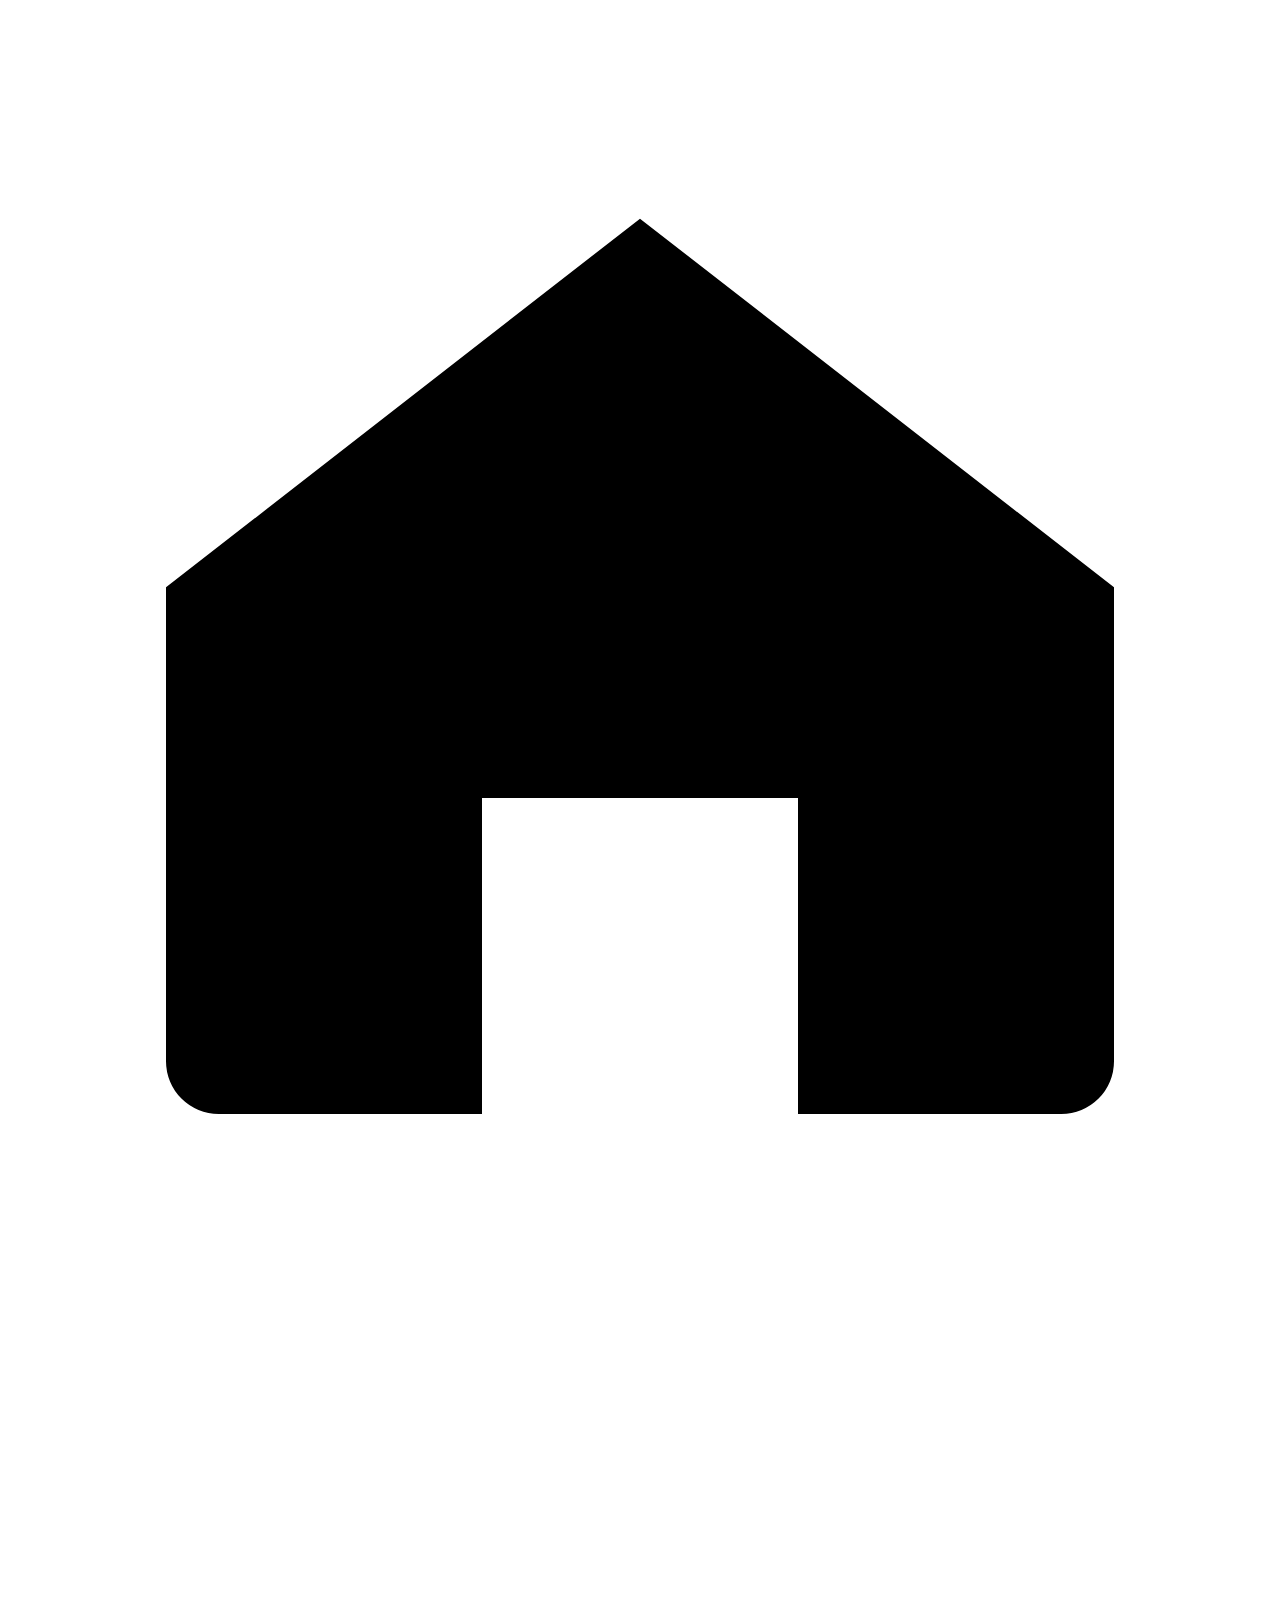
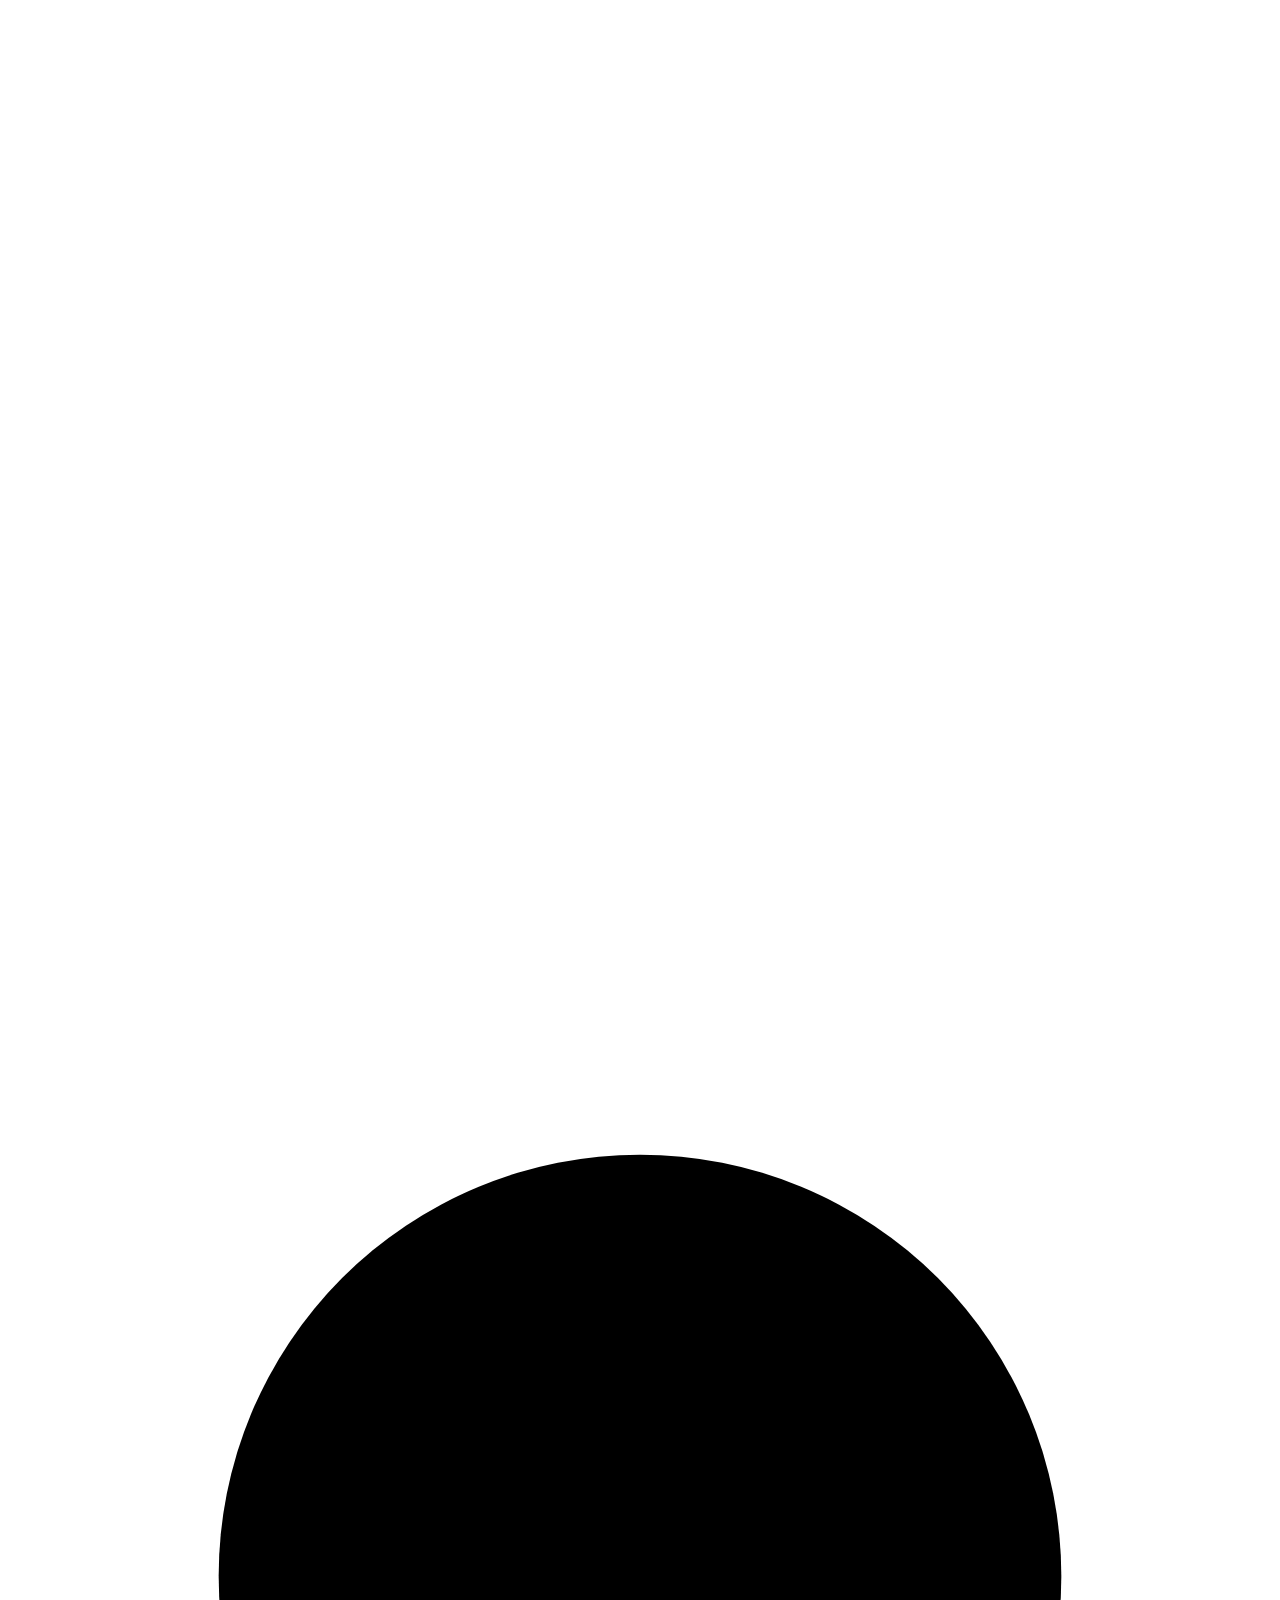
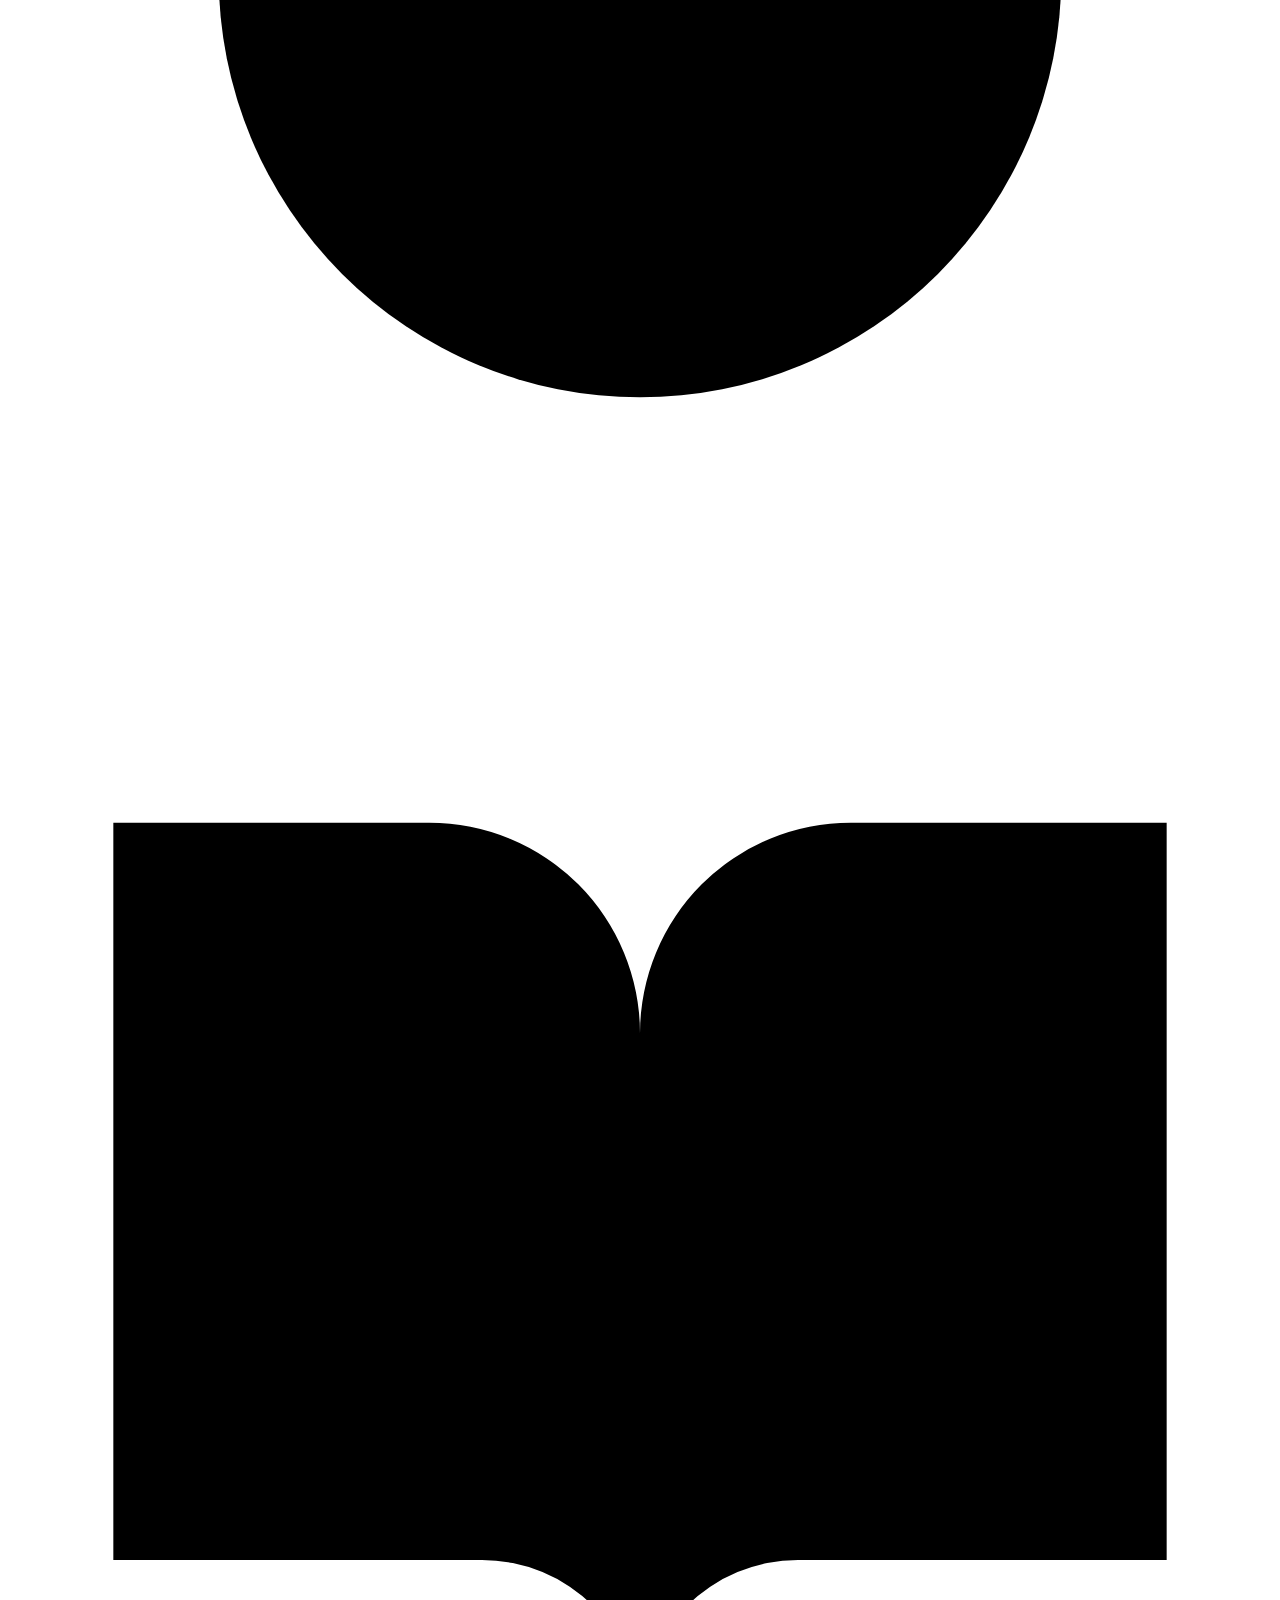
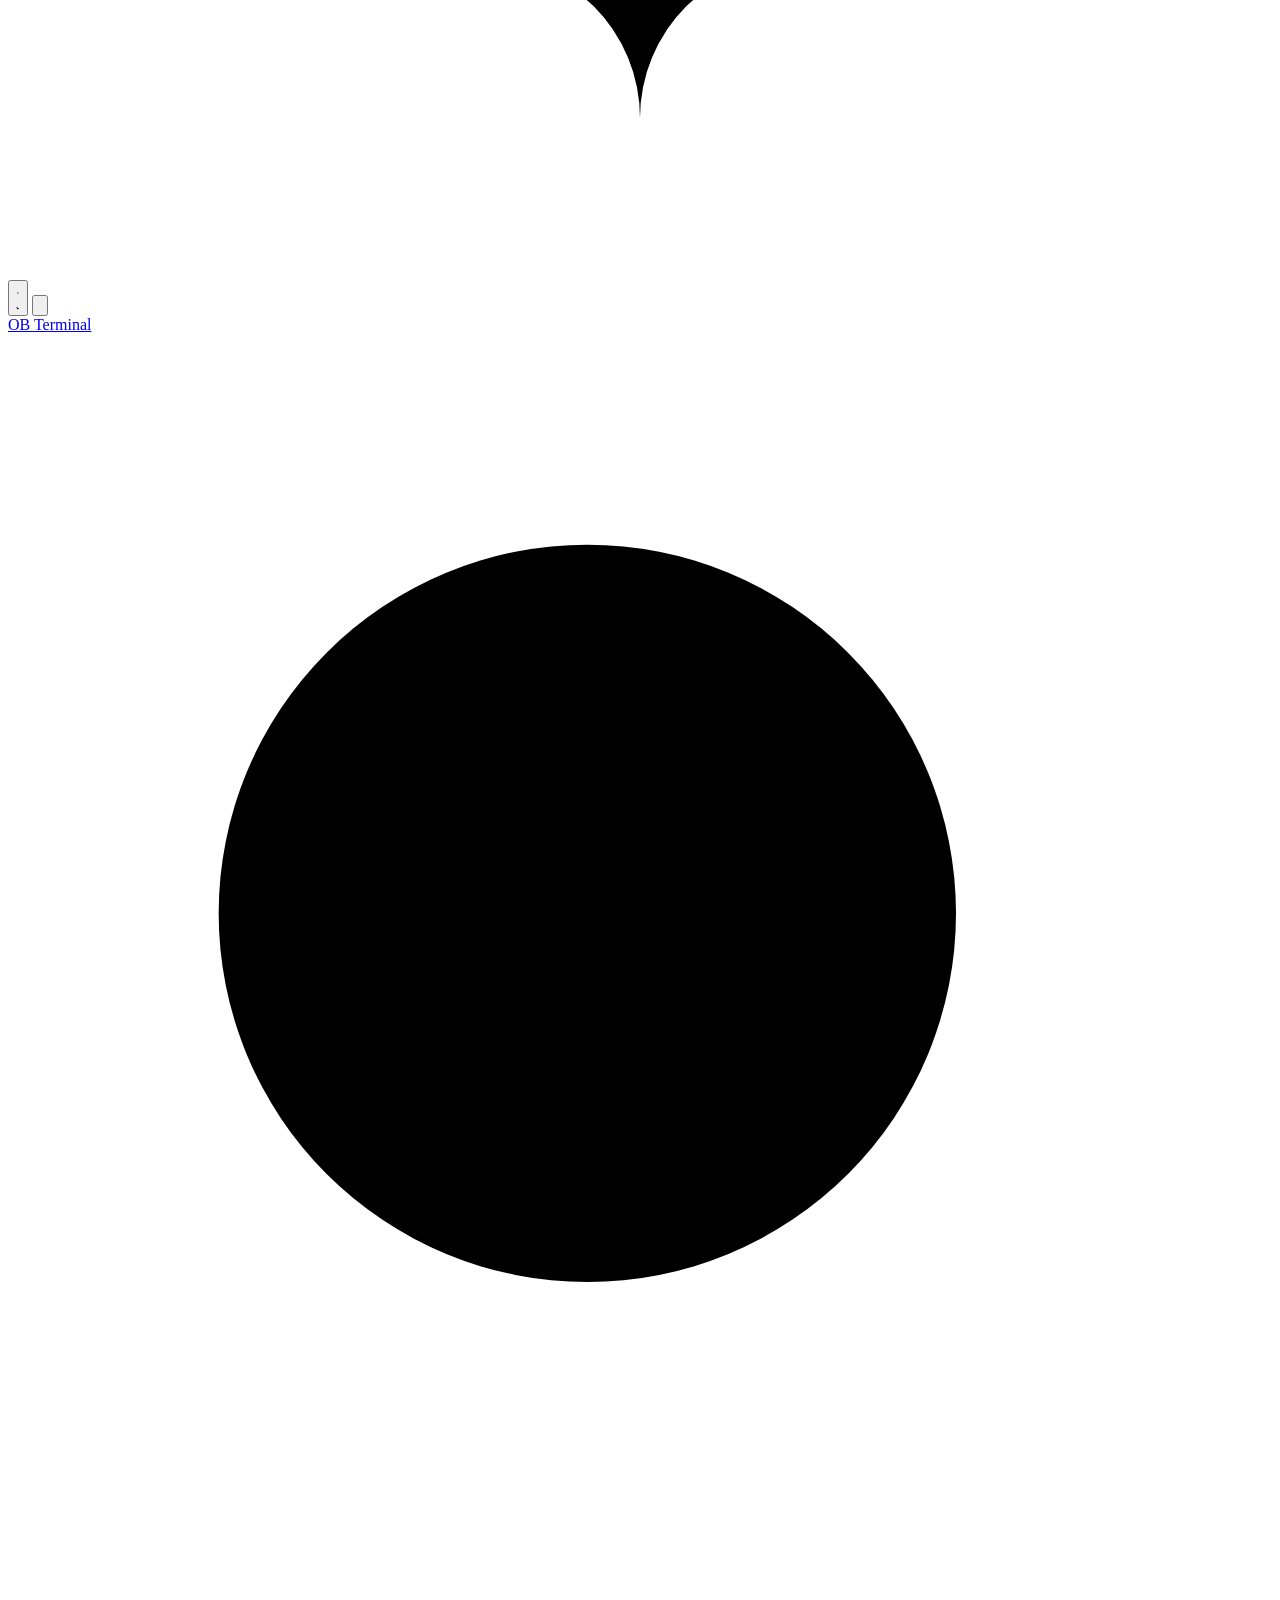
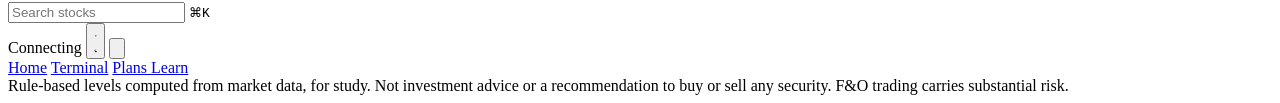
==== src/main/resources/static/index.html @ 44ce97e2 "OB Terminal: F&O order-block screener with trade plans and Learn guide Kotlin/Ktor server with Upsto" ====
<!doctype html>
<html lang="en" data-theme="dark">
<head>
  <meta charset="utf-8">
  <meta name="viewport" content="width=device-width, initial-scale=1, viewport-fit=cover">
  <title>OB Terminal</title>
  <meta name="color-scheme" content="dark light">
  <link rel="icon" href="data:image/svg+xml,%3Csvg xmlns='http://www.w3.org/2000/svg' viewBox='0 0 16 16'%3E%3Crect width='16' height='16' rx='4' fill='%230e121a'/%3E%3Cpath d='M4 11h3V5H4zM9 9h3V5H9z' fill='%2334d399'/%3E%3Cpath d='M9 11h3V9H9z' fill='%23f87171'/%3E%3C/svg%3E">
  <link rel="preconnect" href="https://fonts.googleapis.com">
  <link rel="preconnect" href="https://fonts.gstatic.com" crossorigin>
  <link rel="stylesheet" href="https://fonts.googleapis.com/css2?family=Barlow+Condensed:wght@600;700&family=Inter+Tight:wght@400;500;600;700&family=JetBrains+Mono:wght@400;500;600;700&display=swap">
  <link rel="stylesheet" href="/css/app.css">
  <link rel="stylesheet" href="/css/terminal.css">
  <script>try { const t = localStorage.getItem('ob:theme'); if (t) document.documentElement.dataset.theme = t; } catch (e) {}</script>
</head>
<body>
  <aside class="rail" aria-label="Main">
    <a class="logo" href="#/" aria-label="OB Terminal home"><span class="mark"></span></a>
    <nav>
      <a href="#/" data-nav="home" title="Home" aria-label="Home">
        <svg viewBox="0 0 24 24"><path d="M3 11l9-7 9 7v9a1 1 0 0 1-1 1h-5v-6H9v6H4a1 1 0 0 1-1-1z"/></svg>
      </a>
      <a href="#/terminal" data-nav="terminal" title="Terminal" aria-label="Terminal">
        <svg viewBox="0 0 24 24"><path d="M5 20V10M10 20V4M15 20v-7M20 20V8"/></svg>
      </a>
      <a href="#/plans" data-nav="plans" title="Trade plans" aria-label="Trade plans">
        <svg viewBox="0 0 24 24"><circle cx="12" cy="12" r="8"/><circle cx="12" cy="12" r="4"/><path d="M12 2v3M12 19v3M2 12h3M19 12h3"/></svg>
        <span class="dot-badge" data-plans-badge hidden></span>
      </a>
      <a href="#/learn" data-nav="learn" title="Learn F&amp;O" aria-label="Learn F&amp;O">
        <svg viewBox="0 0 24 24"><path d="M2 4h6a4 4 0 0 1 4 4v13a3 3 0 0 0-3-3H2z"/><path d="M22 4h-6a4 4 0 0 0-4 4v13a3 3 0 0 1 3-3h7z"/></svg>
      </a>
    </nav>
    <div class="rail-foot">
      <button class="icon-btn" data-theme-toggle title="Switch theme" aria-label="Switch theme">
        <svg class="i-sun" viewBox="0 0 24 24"><circle cx="12" cy="12" r="4"/><path d="M12 2v2M12 20v2M4.9 4.9l1.4 1.4M17.7 17.7l1.4 1.4M2 12h2M20 12h2M4.9 19.1l1.4-1.4M17.7 6.3l1.4-1.4"/></svg>
        <svg class="i-moon" viewBox="0 0 24 24"><path d="M20 14.5A8 8 0 0 1 9.5 4a8 8 0 1 0 10.5 10.5z"/></svg>
      </button>
      <button class="icon-btn" data-open-settings title="Risk per trade" aria-label="Risk per trade">
        <svg viewBox="0 0 24 24"><path d="M4 7h10M18 7h2M4 17h4M12 17h8"/><circle cx="16" cy="7" r="2"/><circle cx="10" cy="17" r="2"/></svg>
      </button>
    </div>
  </aside>

  <div class="app">
    <header class="top">
      <a class="brand" href="#/"><span class="mark"></span><span>OB Terminal</span></a>
      <label class="search">
        <svg viewBox="0 0 24 24"><circle cx="11" cy="11" r="7"/><path d="M20 20l-4-4"/></svg>
        <input id="search" placeholder="Search stocks" autocomplete="off" spellcheck="false" aria-label="Search any F&amp;O stock">
        <kbd>⌘K</kbd>
      </label>
      <div class="spacer"></div>
      <span id="mkt" class="pill"><i></i><span>Connecting</span></span>
      <span id="clock" class="clock num"></span>
      <a id="connect" class="btn" href="/login/upstox" hidden>Connect Upstox</a>
      <button class="icon-btn m-only" data-theme-toggle aria-label="Switch theme">
        <svg class="i-sun" viewBox="0 0 24 24"><circle cx="12" cy="12" r="4"/><path d="M12 2v2M12 20v2M4.9 4.9l1.4 1.4M17.7 17.7l1.4 1.4M2 12h2M20 12h2M4.9 19.1l1.4-1.4M17.7 6.3l1.4-1.4"/></svg>
        <svg class="i-moon" viewBox="0 0 24 24"><path d="M20 14.5A8 8 0 0 1 9.5 4a8 8 0 1 0 10.5 10.5z"/></svg>
      </button>
      <button class="icon-btn m-only" data-open-settings aria-label="Risk per trade">
        <svg viewBox="0 0 24 24"><path d="M4 7h10M18 7h2M4 17h4M12 17h8"/><circle cx="16" cy="7" r="2"/><circle cx="10" cy="17" r="2"/></svg>
      </button>
    </header>

    <nav class="tabs m-only" aria-label="Pages">
      <a href="#/" data-nav="home">Home</a>
      <a href="#/terminal" data-nav="terminal">Terminal</a>
      <a href="#/plans" data-nav="plans">Plans <span class="dot-badge" data-plans-badge hidden></span></a>
      <a href="#/learn" data-nav="learn">Learn</a>
    </nav>

    <div id="notice" class="notice" hidden></div>
    <main id="view"></main>
    <footer class="foot">Rule-based levels computed from market data, for study. Not investment advice or a recommendation to buy or sell any security. F&amp;O trading carries substantial risk.</footer>
  </div>

  <div id="scrim" class="scrim" hidden></div>
  <section id="pop" class="pop" hidden aria-label="Stock details">
    <div class="pop-card">
      <div class="pop-head"></div>
      <div class="pop-stats"></div>
      <div class="pop-chart"></div>
      <div class="pop-plan"></div>
      <div class="pop-foot"></div>
    </div>
  </section>

  <dialog id="settings" class="settings">
    <form method="dialog">
      <h3>Risk per trade</h3>
      <p>Position sizes in plans use this. Nothing leaves your browser.</p>
      <label>Trading capital (₹)<input name="capital" type="number" min="1000" step="1000" inputmode="numeric"></label>
      <label>Risk per trade (% of capital)<input name="risk" type="number" min="0.1" max="5" step="0.1" inputmode="decimal"></label>
      <div class="row"><button value="cancel" class="ghost">Cancel</button><button value="save" class="btn">Save</button></div>
    </form>
  </dialog>

  <script src="/vendor/lightweight-charts.standalone.production.js"></script>
  <script src="/js/core.js"></script>
  <script src="/js/stock.js"></script>
  <script src="/js/terminal.js"></script>
  <script src="/js/views.js"></script>
</body>
</html>
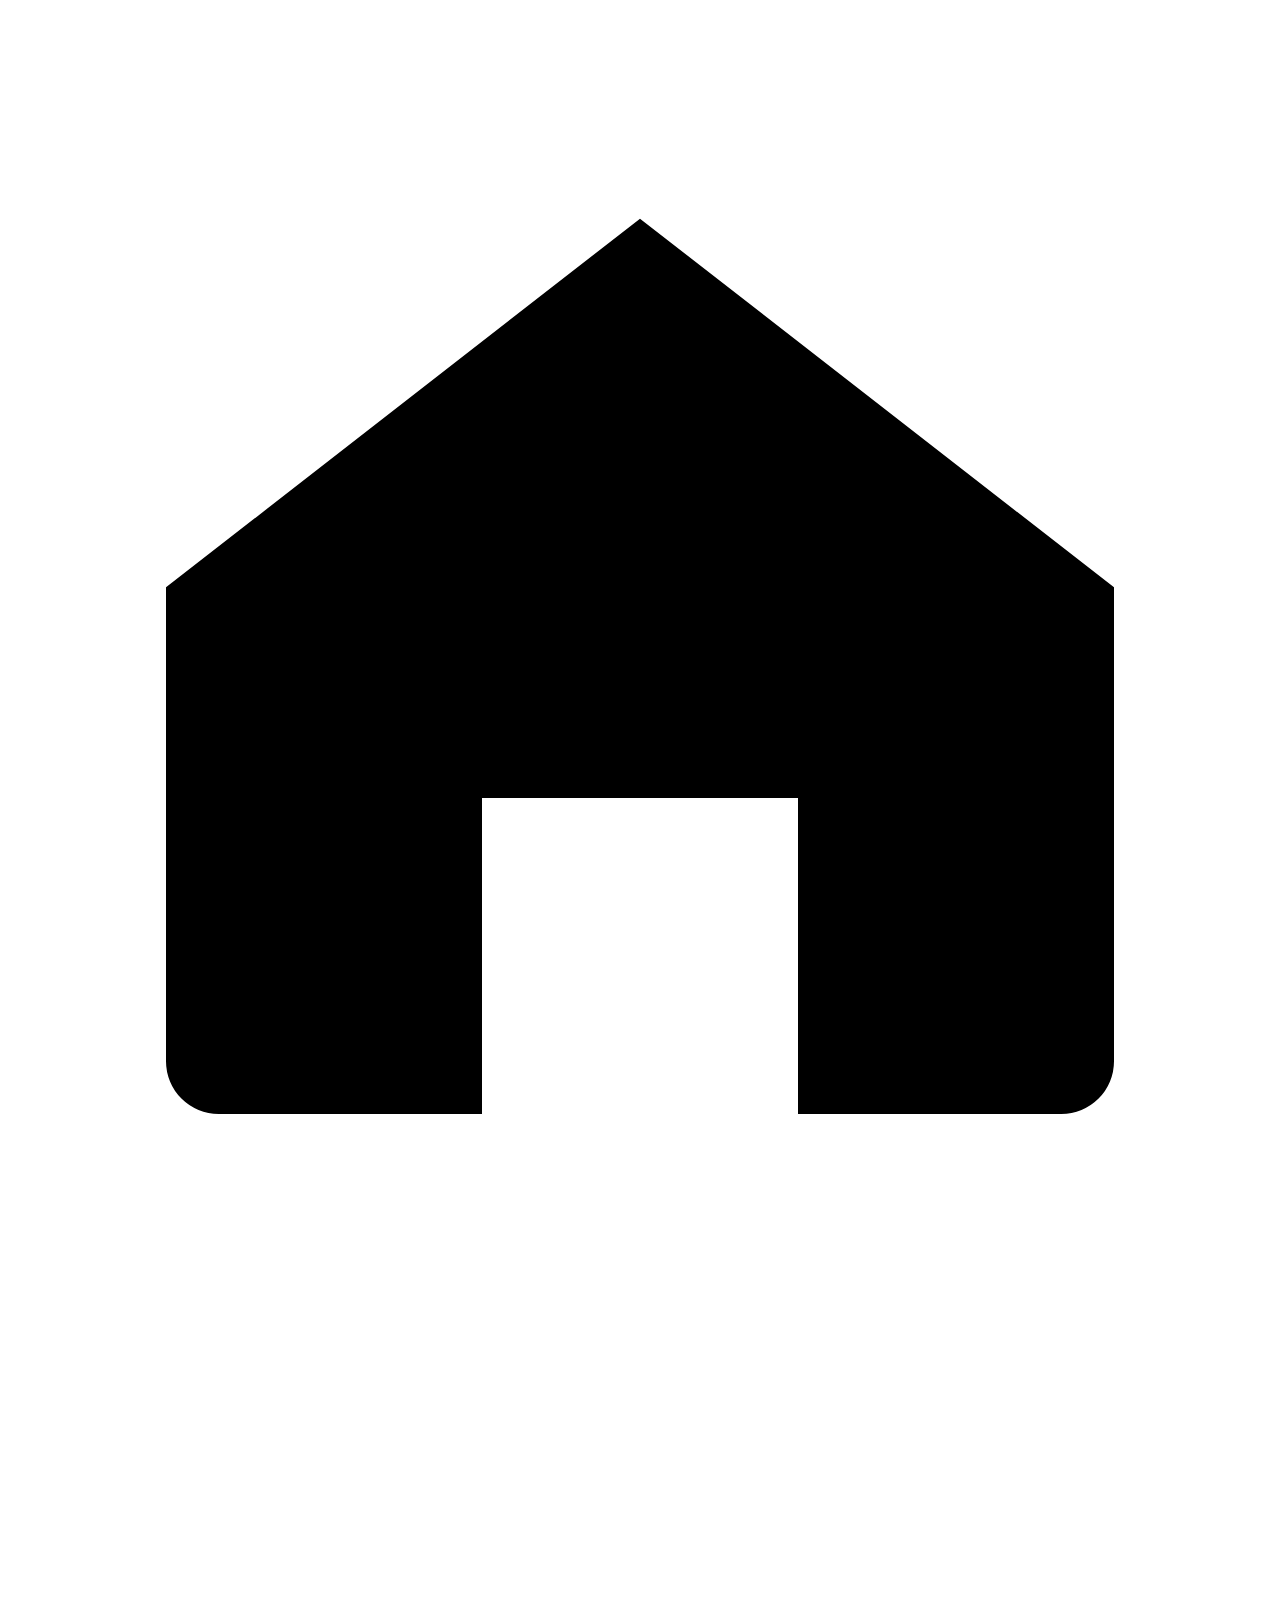
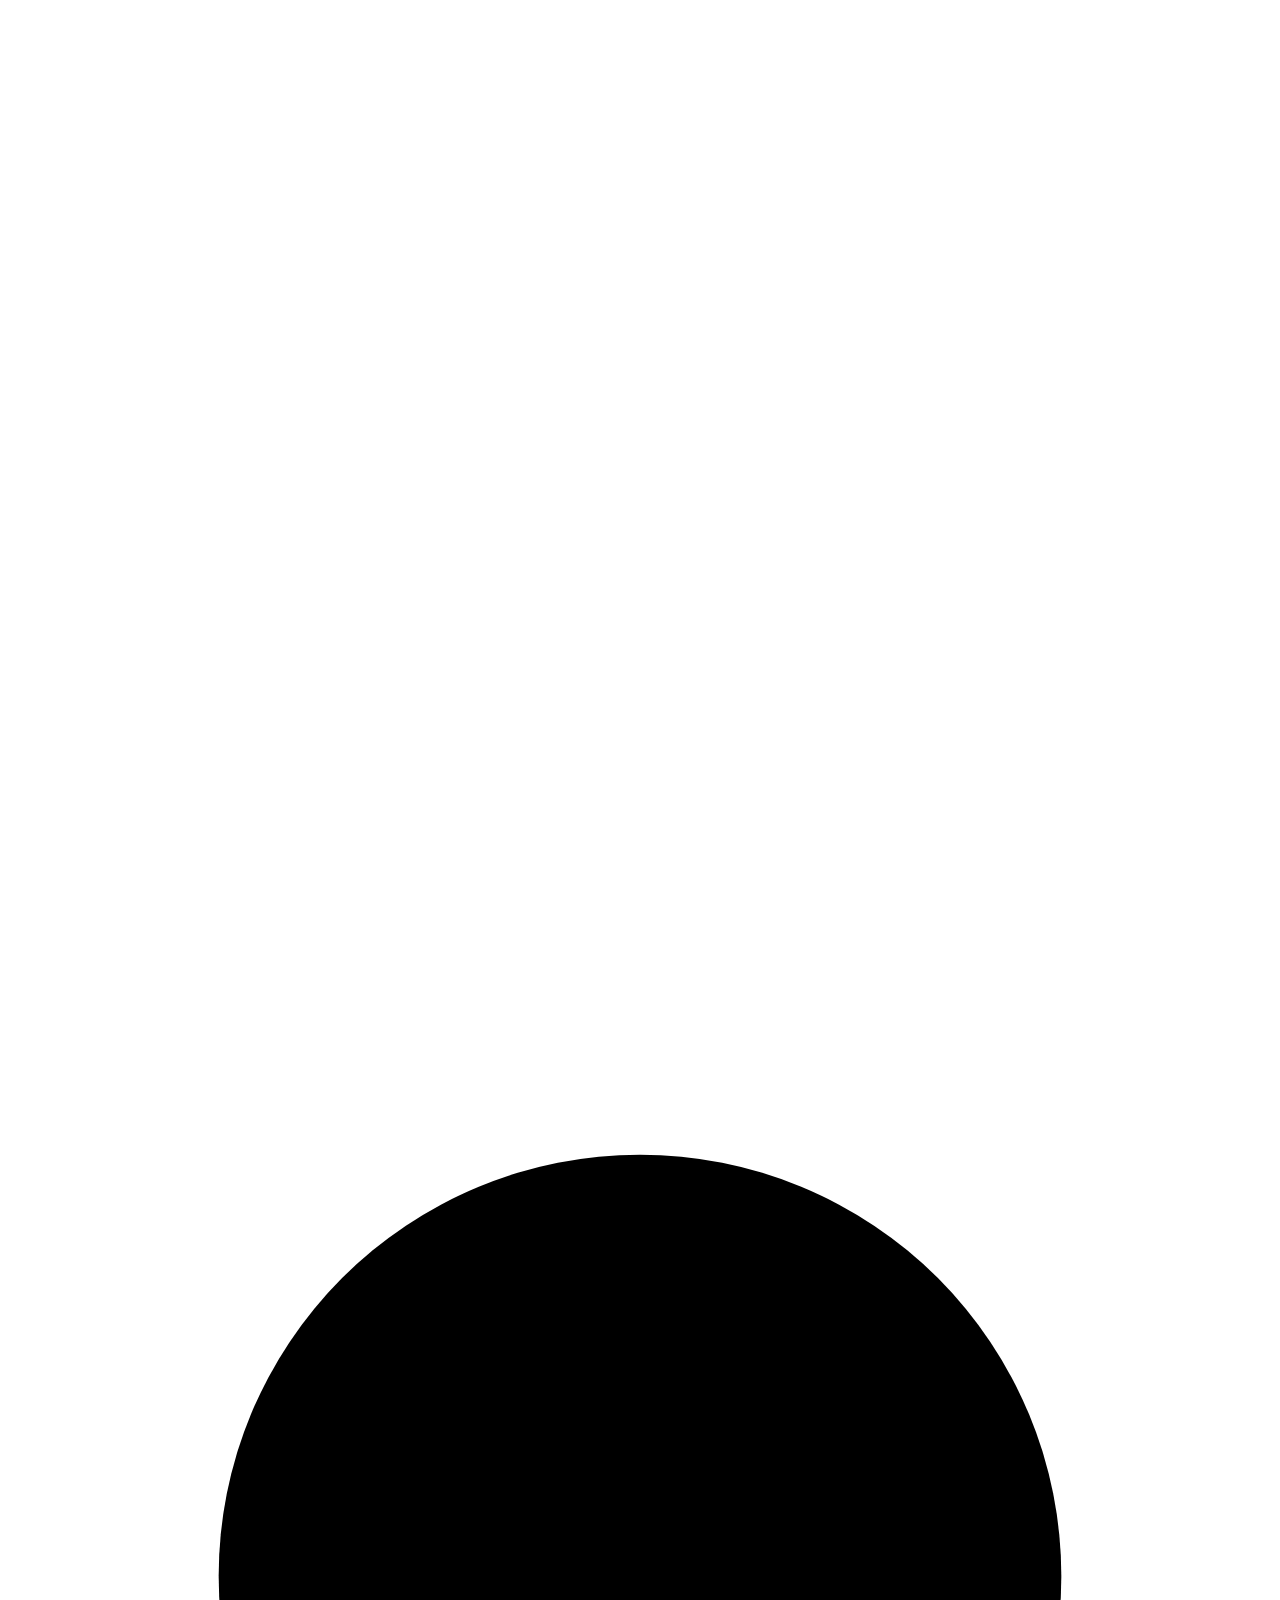
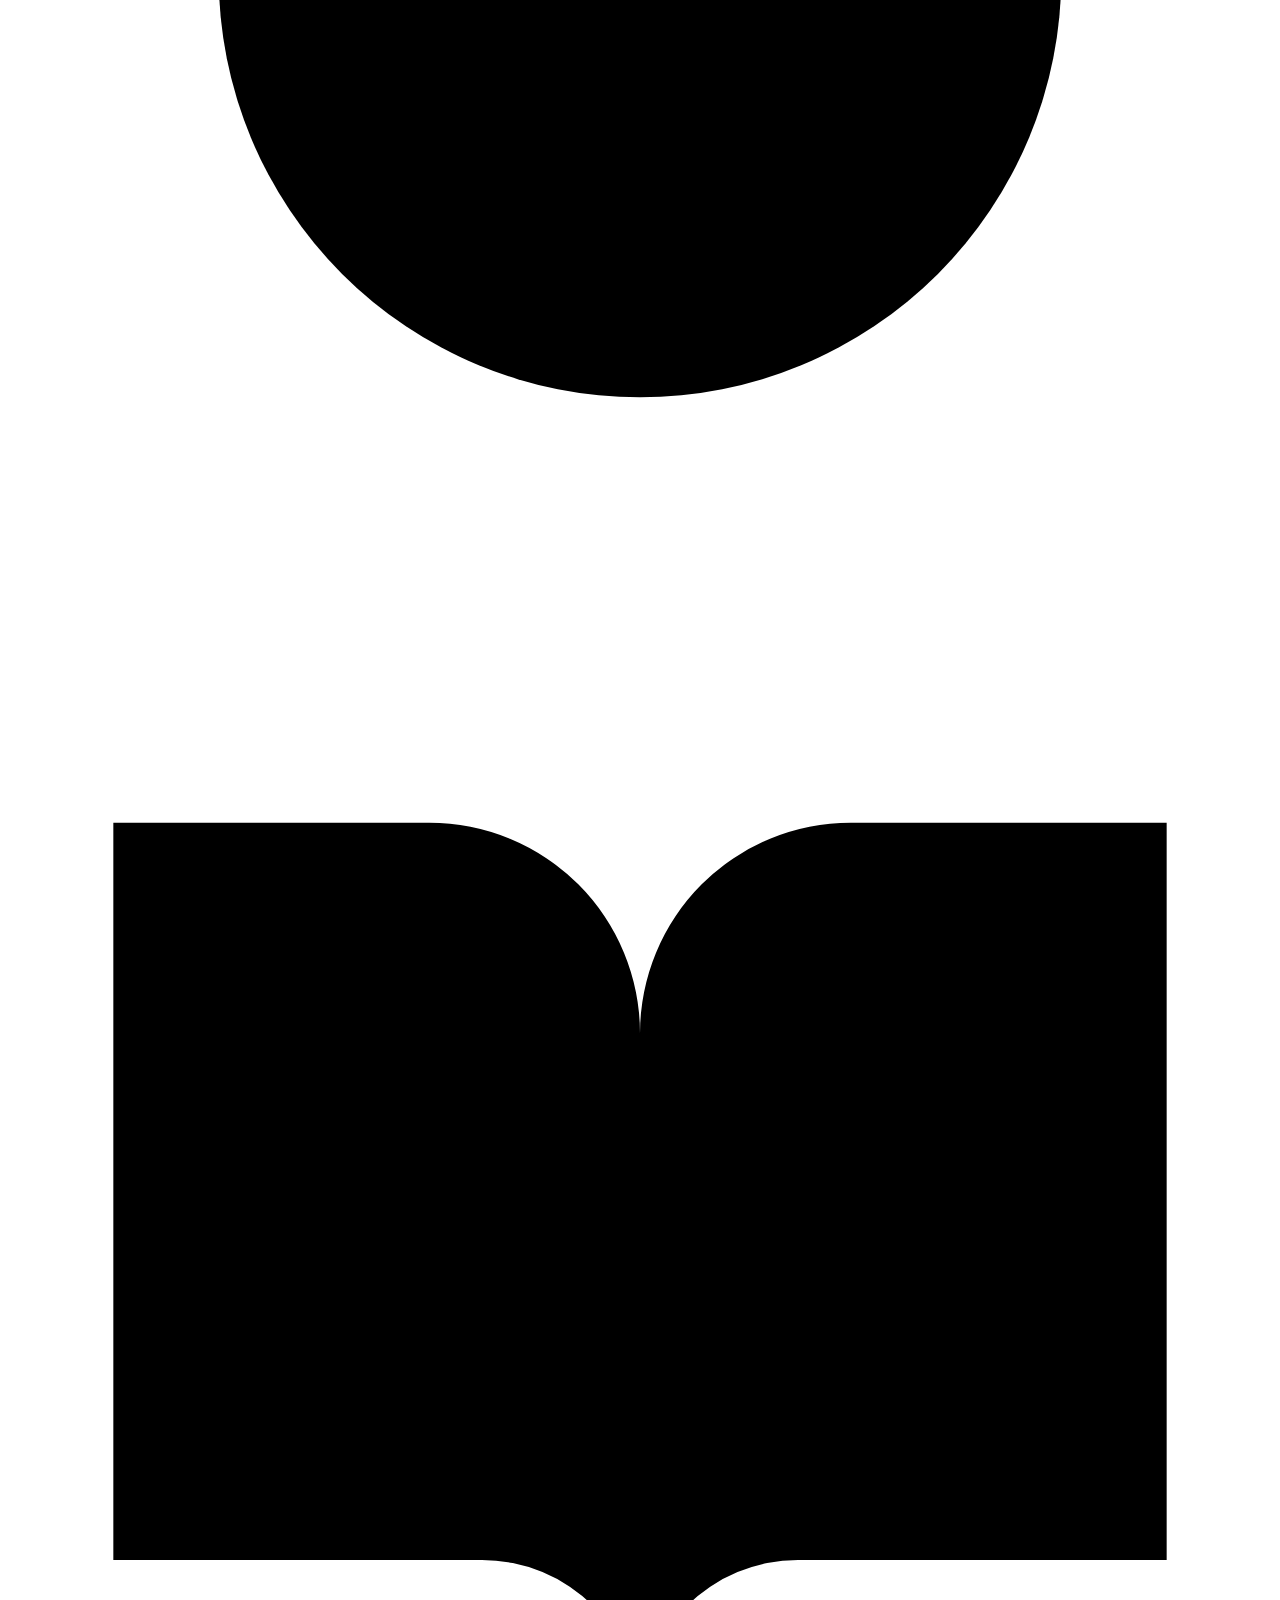
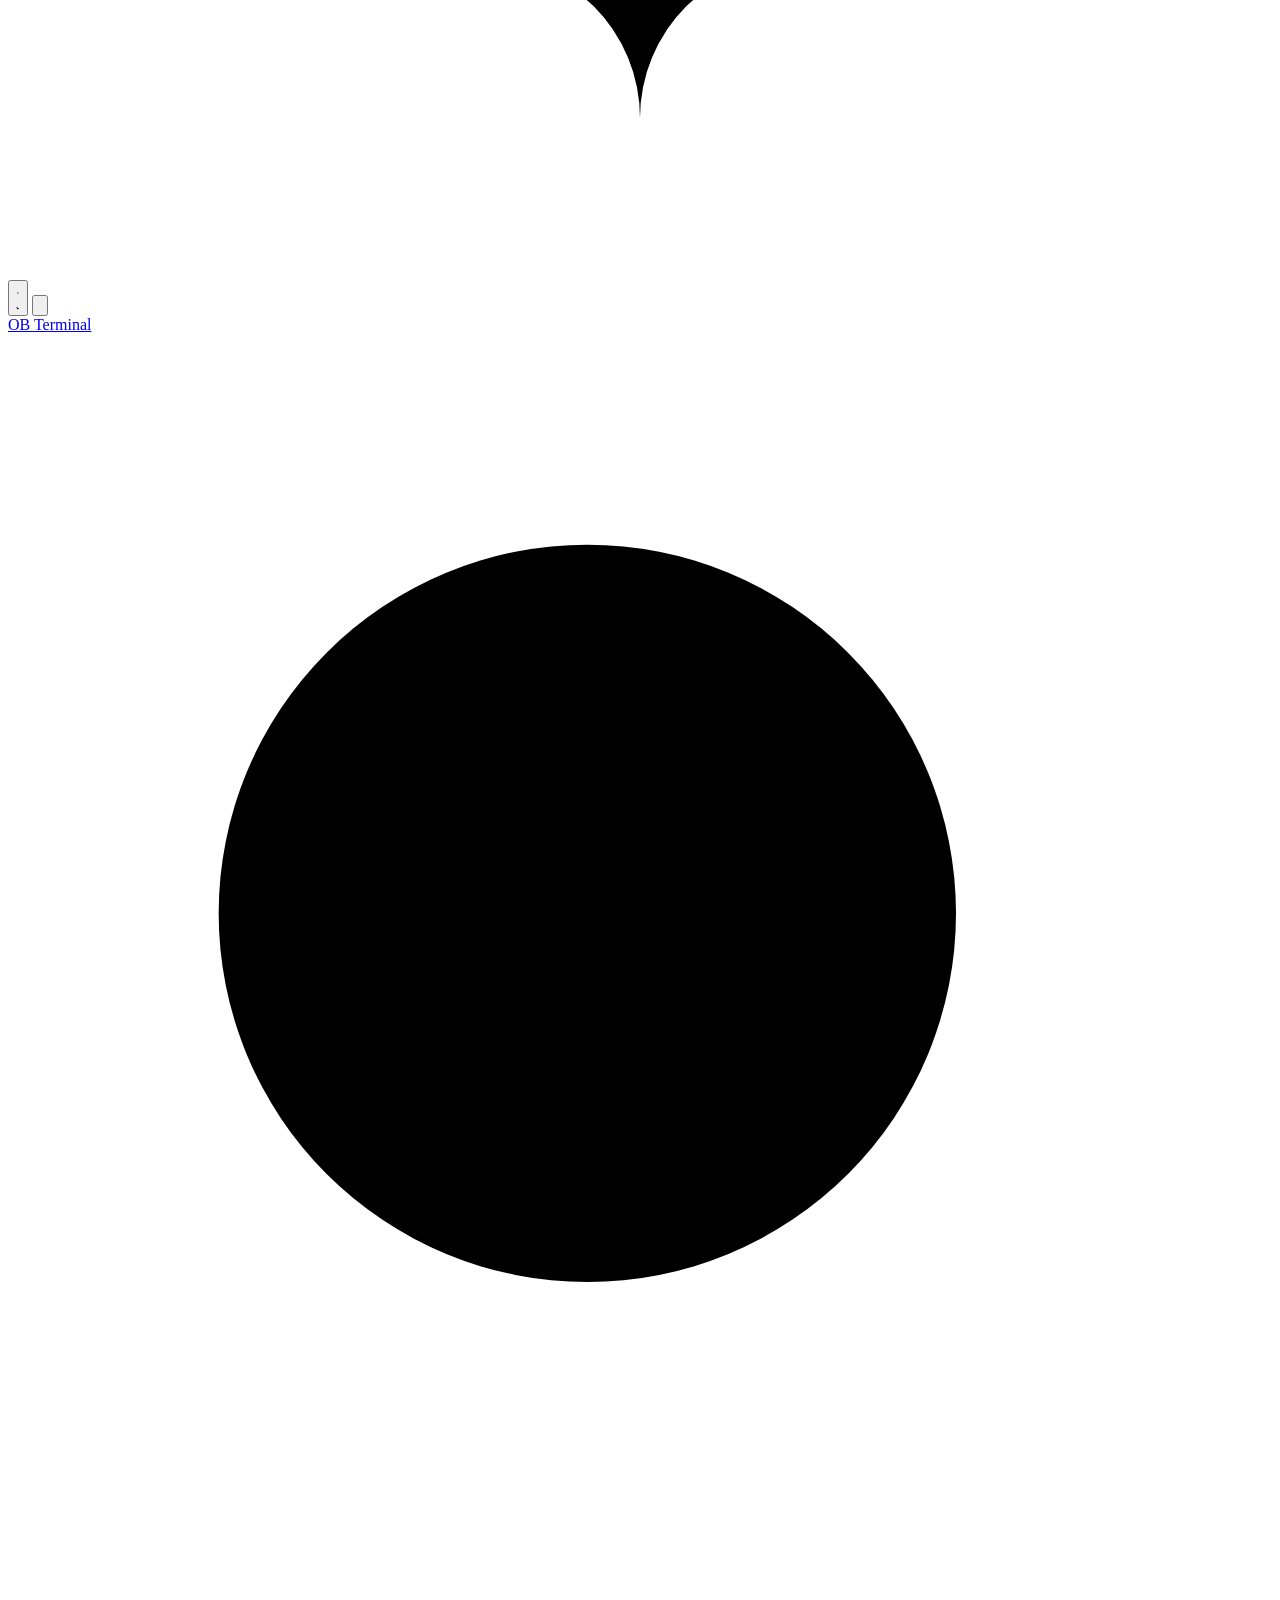
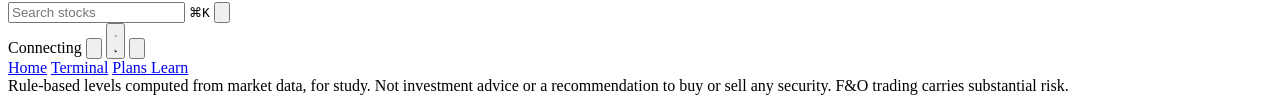
==== commit 67d7a105: "Fit phones: search icon with top search bar, one-word market status Without the side rail, search op" ====
--- a/src/main/resources/static/index.html
+++ b/src/main/resources/static/index.html
@@ -49,11 +49,17 @@
         <svg viewBox="0 0 24 24"><circle cx="11" cy="11" r="7"/><path d="M20 20l-4-4"/></svg>
         <input id="search" placeholder="Search stocks" autocomplete="off" spellcheck="false" aria-label="Search any F&amp;O stock">
         <kbd>⌘K</kbd>
+        <button type="button" class="icon-btn search-x m-only" aria-label="Close search">
+          <svg viewBox="0 0 24 24"><path d="M6 6l12 12M18 6L6 18"/></svg>
+        </button>
       </label>
       <div class="spacer"></div>
       <span id="mkt" class="pill"><i></i><span>Connecting</span></span>
       <span id="clock" class="clock num"></span>
       <a id="connect" class="btn" href="/login/upstox" hidden>Connect Upstox</a>
+      <button class="icon-btn m-only" id="search-open" aria-label="Search stocks">
+        <svg viewBox="0 0 24 24"><circle cx="11" cy="11" r="7"/><path d="M20 20l-4-4"/></svg>
+      </button>
       <button class="icon-btn m-only" data-theme-toggle aria-label="Switch theme">
         <svg class="i-sun" viewBox="0 0 24 24"><circle cx="12" cy="12" r="4"/><path d="M12 2v2M12 20v2M4.9 4.9l1.4 1.4M17.7 17.7l1.4 1.4M2 12h2M20 12h2M4.9 19.1l1.4-1.4M17.7 6.3l1.4-1.4"/></svg>
         <svg class="i-moon" viewBox="0 0 24 24"><path d="M20 14.5A8 8 0 0 1 9.5 4a8 8 0 1 0 10.5 10.5z"/></svg>
